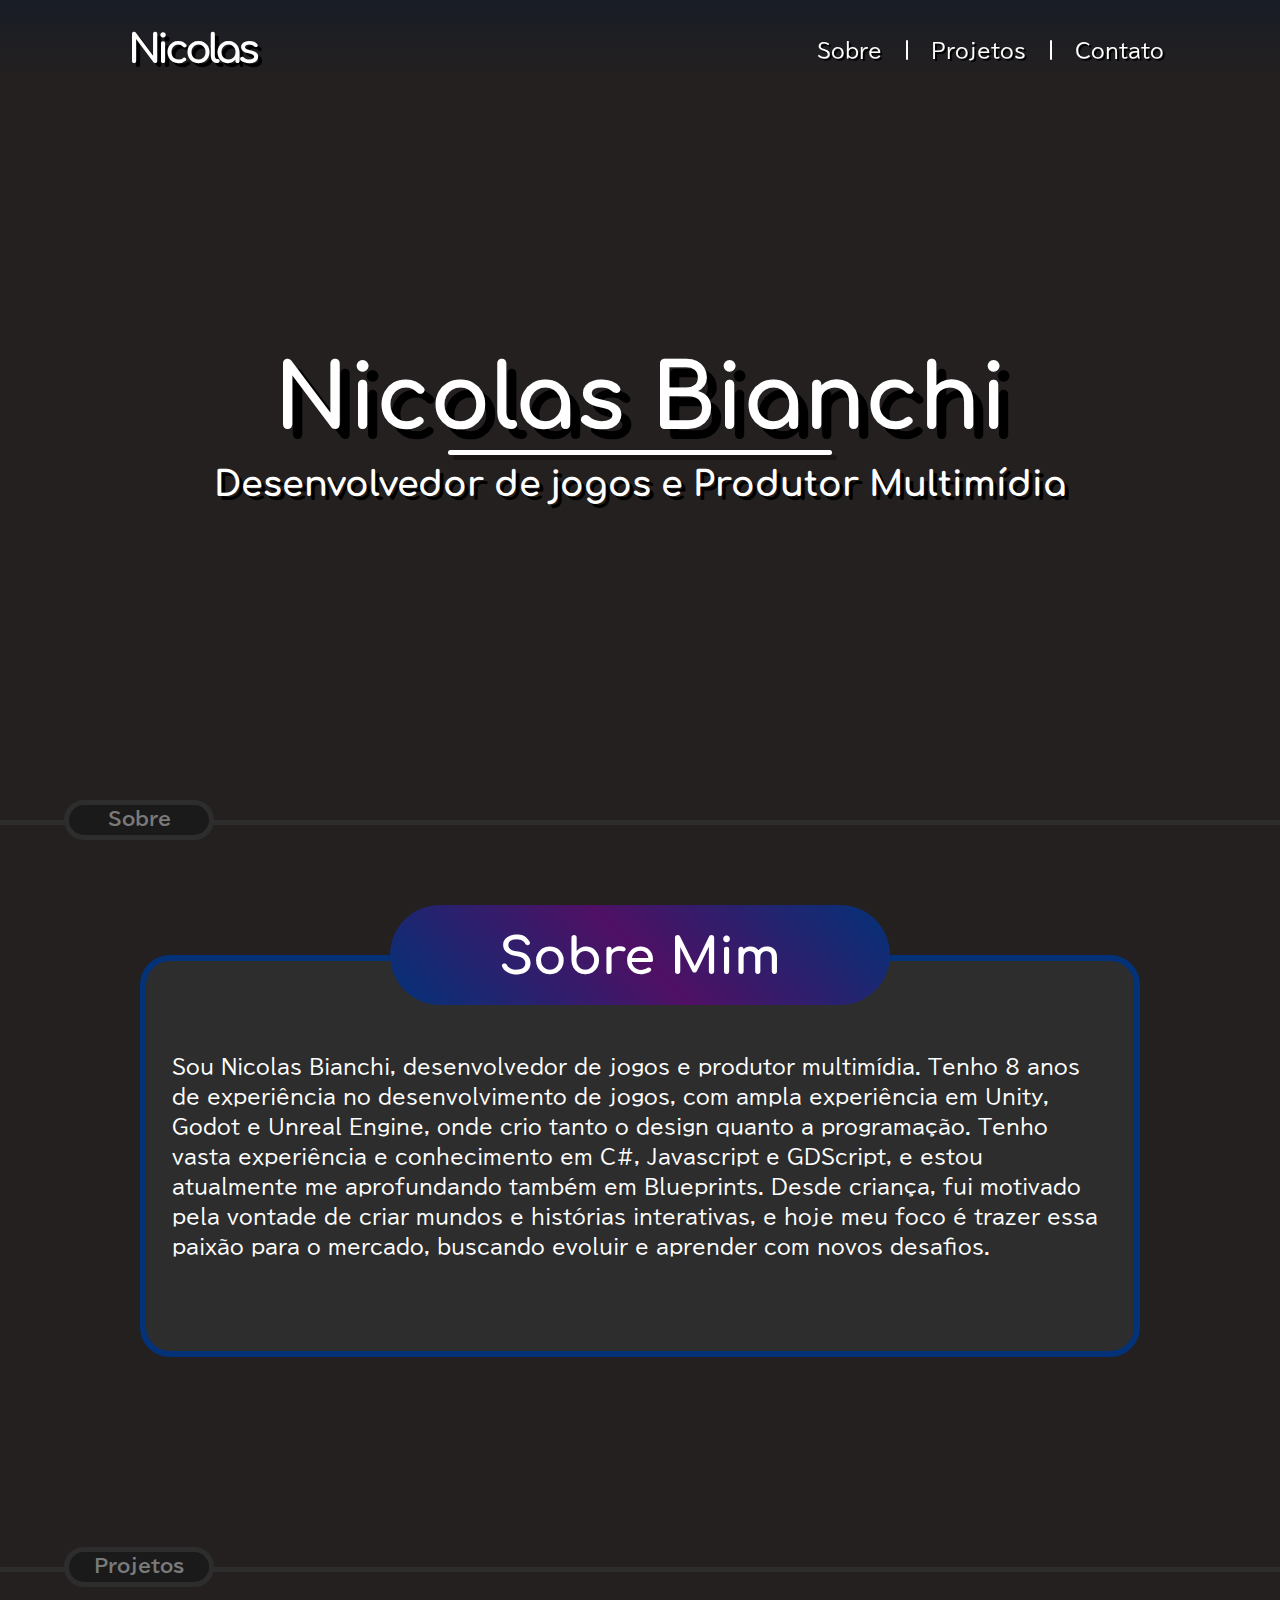
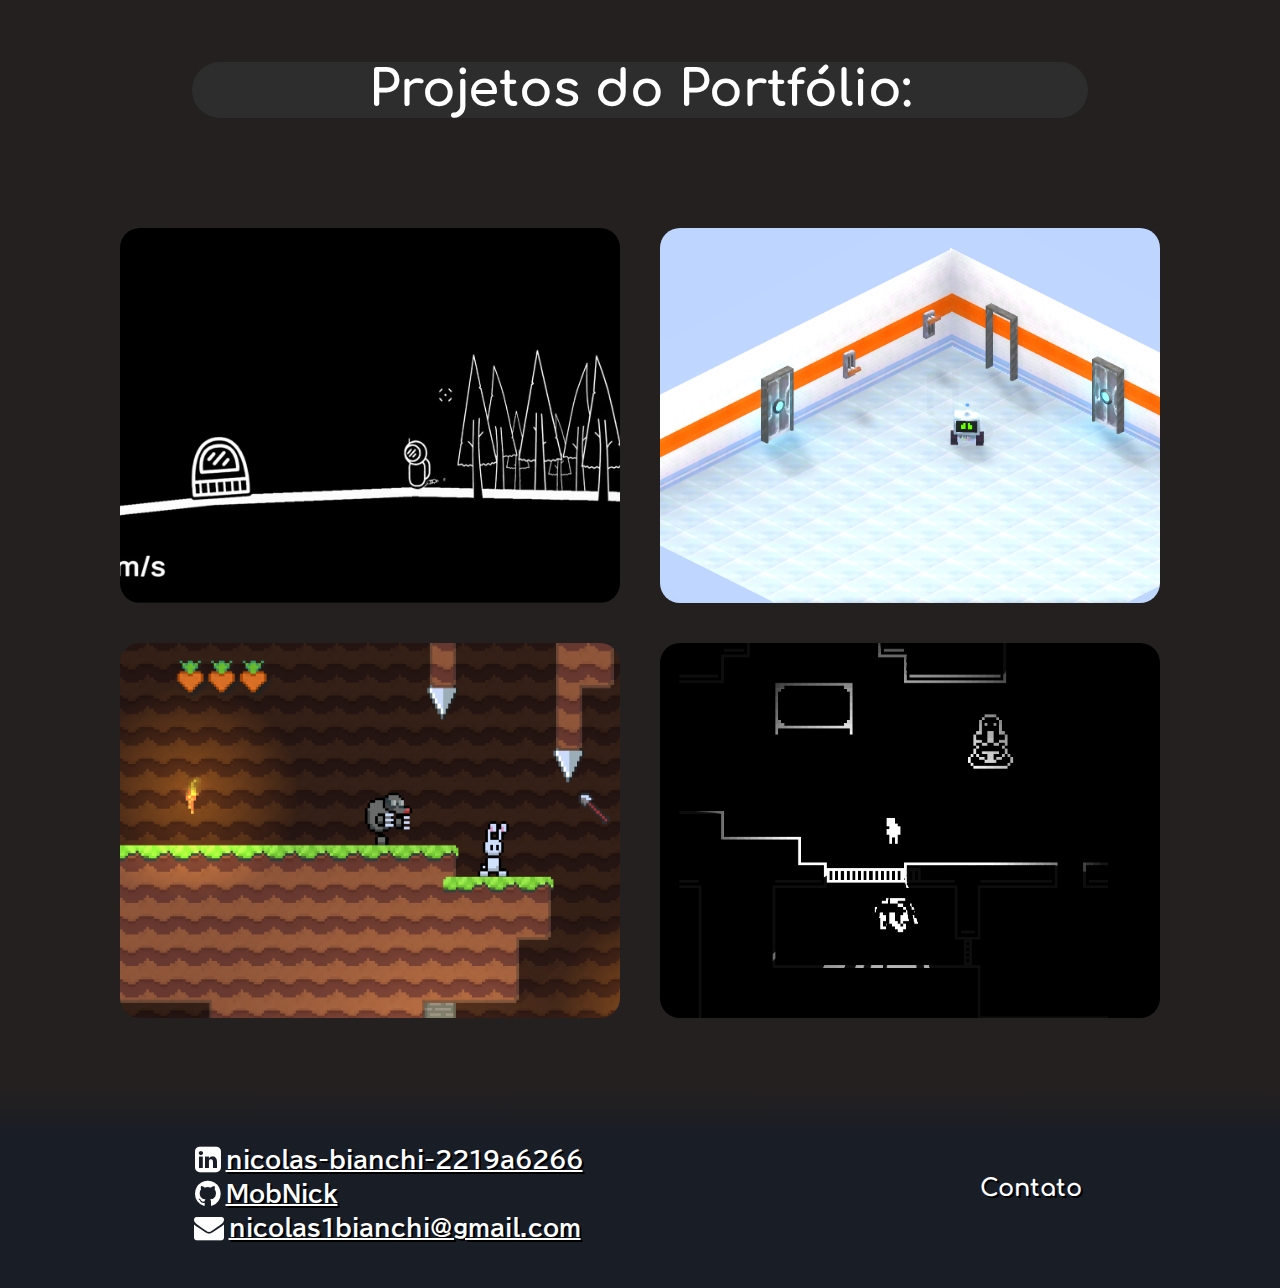
==== index.html @ 75917677 "site feito" ====
<!DOCTYPE html>
<html lang="pt-br" id="top">
<head>
    <meta charset="UTF-8">
    <meta name="viewport" content="width=device-width, initial-scale=1.0">
    <title>Portfólio Nicolas Bianchi</title>
    <link rel="preconnect" href="https://fonts.googleapis.com">
    <link rel="preconnect" href="https://fonts.gstatic.com" crossorigin>
    <link href="https://fonts.googleapis.com/css2?family=BIZ+UDPGothic&family=Comfortaa:wght@700&display=swap" rel="stylesheet">
    <link rel="stylesheet" href="css/header.css">
    <link rel="stylesheet" href="css/geral.css">
    <link rel="stylesheet" href="css/home.css">
    <link rel="stylesheet" href="css/sobre.css"> 
    <link rel="stylesheet" href="css/projetos.css">
    <link rel="stylesheet" href="css/contato.css">  
    <link rel="stylesheet" href="css/footer.css">  
    <link rel="stylesheet" href="https://cdnjs.cloudflare.com/ajax/libs/font-awesome/4.7.0/css/font-awesome.min.css">
</head>
<body>
    <header class="menu">
        <a href="#top", class="menu-title-a"><h1 class="menu-title">Nicolas</h1></a>
        
        <nav>
            <ul class="menu-links">
                <li><a href="#sobre">Sobre</a></li>
                <div class="line"></div>
                <li><a href="#projetos">Projetos</a></li>
                <div class="line"></div>
                <li><a href="#rodape">Contato</a></li>
            </ul>
        </nav>
    </header>
    <main>
        <section class="home">
            <div class="title-div">
                <h1 class="title">Nicolas Bianchi</h1>
                <div class="title-line"></div>
                <h2 class="subtitle">Desenvolvedor de jogos e Produtor Multimídia</h2>
            </div>
        </section>
        <div class="section-line" id="sobre">
            <div class="line-title">
                <h3>Sobre</h3>
            </div>
        </div>
        <section class="sobre">
            <div class="porque">
                <div class="porque-title">
                    <h2>Sobre Mim</h2>
                </div>
                <div class="porque-text">
                    <p>Sou Nicolas Bianchi, desenvolvedor de jogos e produtor multimídia. Tenho 8 anos de experiência no desenvolvimento de jogos, com ampla experiência em Unity, Godot e Unreal Engine, onde crio tanto o design quanto a programação. Tenho vasta experiência e conhecimento em C#, Javascript e GDScript, e estou atualmente me aprofundando também em Blueprints. Desde criança, fui motivado pela vontade de criar mundos e histórias interativas, e hoje meu foco é trazer essa paixão para o mercado, buscando evoluir e aprender com novos desafios.</p>
                </div>
            </div>
        </section>
        <div class="section-line" id="projetos">
            <div class="line-title">
                <h3>Projetos</h3>
            </div>
        </div>
        <section class="galeria">
            <h2 class="galeria-title">Projetos do Portfólio:</h2>
            <figure class="galeria-figure">
                <a class="galeria-moldura" href="Paginas/SpaceGame.html">
                    <img src="midia/IconesProjetos/SpaceGame.png" alt="Imagem de jogo espacial" id="offset">
                    <div class="desc-galeria">
                        <h4 class="gal-img-title">Jogo Espacial</h4>
                        <p class="galeria-nome">Feito no Unity</p>
                    </div>
                </a>
                <a class="galeria-moldura" href="Paginas/Programing.html">
                    <img src="midia/IconesProjetos/Programing.png" alt="Jogo de um robô com portas e alavancas"  id="offset">
                    <div class="desc-galeria">
                        <h4 class="gal-img-title">Programing</h4>
                        <p class="galeria-nome">Feito no Godot</p>
                    </div>
                </a>
                <a class="galeria-moldura" href="Paginas/Rabbit Hole.html">
                    <img src="midia/IconesProjetos/RabbitHole.png" alt="Jogo de plataforma com um coelho"  id="offset">
                    <div class="desc-galeria">
                        <h4 class="gal-img-title">Rabbit Hole</h4>
                        <p class="galeria-nome">Feito no Unity</p>
                    </div>
                </a>
                <a class="galeria-moldura" href="Paginas/8 Bit Horror.html">
                    <img src="midia/IconesProjetos/8Bit Horror.png" alt="Jogo de terror retrô" id="bigger">
                    <div class="desc-galeria">
                        <h4 class="gal-img-title">8-Bit Horror</h4>
                        <p class="galeria-nome">Feito no Godot</p>
                    </div>
                </a>
            </figure>
        </section>
    </main>
    <footer class="rodape" id="rodape">
        <div class="info-nicolas">
            <a class="social linkedin" href="https://www.linkedin.com/in/nicolas-bianchi-2219a6266/" target="_blank">
                <i class="fa fa-linkedin-square"></i>
                <h3>nicolas-bianchi-2219a6266</h3>
            </a>
            <a class="social git" href="https://github.com/MobNick" target="_blank">
                <i class="fa fa-brands fa-github"></i>
                <h3>MobNick</h3>
            </a>
            <a class="social email" href="mailto:nicolas1bianchi@gmail.com" target="_blank">
                <i class="fa fa-solid fa-envelope"></i>
                <h3>nicolas1bianchi@gmail.com</h3>
            </a>
        </div>
        <div class="rodape-produtora">
            <h2>Contato</h2>
        </div>
    </footer>
</body>
</html>
---- css/header.css ----
.menu-title{
    font-size: 40px;
    letter-spacing: -4px;
    transition: .3s;
    text-shadow:4px 4px #000;
}
.menu-title-a{
    margin-left: 10vw;
}
.menu-title:hover{
    font-size: 42px;
    text-shadow:6px 6px #000;
}
li{
    font-family: 'BIZ UDPGothic', sans-serif;
}
.menu{
    top: 0;
    position: fixed;
    background: linear-gradient(#101b2b8f,#24202000 80%);
    min-height: 100px;
    width: 100vw;
    display: flex;
    justify-content: space-between;
    align-items: center;
    color: white;
    z-index: 10;
}
.menu nav{
    margin-right: 10vh;
}
.menu a{
    text-decoration: none;
    color: white;
    text-shadow:2px 2px #000;
}
.menu-links{
    display: flex;
}
.menu-links li{
    margin: 0 2vw;
    list-style: none;
}
.menu-links a{
    font-size: 20px;
    transition: .2s;
}
.menu-links a:hover{
    font-weight: 900;
    text-shadow:6px 6px #000;
}
.menu-links a:active{
    text-shadow:3px 3px #000;
    color: #a5c9ff;
}
.line{
    margin: 0 -2px;
    width: 2px;
    background-color: white;
    border-radius: 5px;
}
/*Responsividade*/
@media(max-width:750px) {
    .menu{
        flex-direction: column;
    }
    .menu-title-a{
        margin: 15px 0;
    }
    .menu nav{
        margin: 10px 0;
    }
}
@media(max-width:380px){
    .menu-links a{
        font-size: 17px;
    }
}
---- css/geral.css ----
*{
    margin: 0;
    padding: 0;
    box-sizing: border-box;
}
html{
    scroll-behavior: smooth;
}
::selection {
    color: white;
    background: #293b56;
}
body{
    background-color:#242020;
    overflow-x: hidden;
}
.section-line{
    background-color: #2D2D2D;
    width: 100%;
    height: 5px;
    margin-top: 100px;
    margin-bottom: 80px;
}
.line-title{
    text-align: center;
    background-color: #1A1A1A;
    border: 5px solid #2D2D2D;
    height: 40px;
    width: 150px;
    border-radius: 20px;
    position: relative;
    top: -20px;
    left: 5vw;
}
.section-line h3{
    position: inherit;
    padding: 5px;
    font-family: 'BIZ UDPGothic', sans-serif;
    color: #7a7a7a;
}
.house{
    height: 100px;
    align-self:flex-start;
}
---- css/home.css ----
.home{
    justify-content: center;
    width: 100%;
    height: 80vh;
}
.title-div{
    width: 100%;
    justify-content: center;
    align-items: center;
    display: flex;
    flex-direction: column;
}
h1{
    font-family: 'Comfortaa', cursive;
}
.title{
    margin-top: 350px;
    color: white;
    text-align: center;
    font-size: 90px;
    text-shadow:10px 10px #000;
}
.title-line{
    height: 5px;
    box-shadow: 5px 5px #00000051;
    width: 30%;
    background-color: #fff;
    border-radius: 10px;
}
.subtitle{
    margin: 10px 0;
    font-family: 'Comfortaa', cursive;
    color: #fff;
    font-size: 35px;
    text-align: center;
    text-shadow:4px 4px #000;
}
/*Responsividade*/
@media(max-width:500px){
    .title{
        margin-top: 200px;
    }
    .subtitle{
        font-size: 50px;
    }
}
---- css/sobre.css ----
.sobre{
    text-align: center;
    justify-content: center;
    width: 100vw;
}
.porque-title{
    max-width: 500px;
    height: 100px;
    background: linear-gradient(45deg, #033278, #4f1064,#033278);
    border-radius: 100px;
    text-align: center;
    padding: 25px 0;
    margin: 60px auto;
    z-index: 4;
}
.sobre h2{
    font-family: 'Comfortaa', cursive;
    color: white;
    font-size: 50px;
    white-space: nowrap;
}

/*Seção "Sobre Mim"*/
.porque{
    margin: 0 auto;
}
.porque-text{
    z-index: -1;
    top: -110px;
    max-width: 1000px;
    min-height: 300px;
    margin: 0 auto;
    background-color: #2D2D2D;
    position: relative;
    border: 6px solid #033278;
    border-radius: 30px;
}
.sobre p{
    padding: 90px 2vw;
    z-index: 1;
    font-family: 'BIZ UDPGothic', sans-serif;
    font-size: 20px;
    line-height: 30px;
    color: white;
    text-align: start;
}

/*Responsividade*/
@media(max-width:500px){
    .sobre p{
        padding-bottom: 20px;
    }
}
@media(max-width:445px){
    .porque h2{
        font-size: 40px;
    }
    .porque-title{
        padding: 55px 0;
    }
}
@media(max-width:375px){
    .porque h2{
        font-size: 30px;
    }
    .porque-title{
        padding: 60px 0;
    }
}
---- css/projetos.css ----
.galeria{
    width: 100%;
    justify-content: center;
}
.galeria h2{
    font-family: 'Comfortaa', cursive;
    color: white;
    margin: 90px auto;
    font-size: 50px;
    width: 70%;
    text-align: center;
    background-color: #2d2d2d;
    border-radius: 90px;
}
img{
    color: #fff;
}
/*Alinhamento das Imagens*/
.galeria-figure{
    display: flex;
    width: 80%;
    margin: 0 auto;
    flex-wrap: wrap;
    justify-content: center;
}
/*Interatividade da Imagem*/
.desc-galeria{
    background: linear-gradient(to left, #2d2d2d00, #2d2d2ddf);
    width: 100%;
    height: 110%;
    position: relative;
    top: -102%;
    left: -100%;
    transition: .3s;
    align-items: center;
    padding: 55% 10px;
}
.desc-galeria h4{
    width: 100%;
    color: white;
    font-family: 'Comfortaa', cursive;
    font-size: 20px;
    margin: 5px 10px;
}
.desc-galeria p{
    width: 100%;
    font-family: 'BIZ UDPGothic', sans-serif;
    font-size: 15px;
    margin: 3px 10px;
}
.galeria-desc-text{
    color: white;
}
.galeria-nome{
    font-weight: 100;
    font-style: italic;
    color: #ffffff7e;
}
.galeria-moldura{
    aspect-ratio: 4/3;
    margin: 20px 20px;
    width: 500px;
    justify-content: center;
    overflow: hidden;
    border-radius: 20px;
    transition: 1s;
}
.galeria-moldura img{
    height: 100%;
    object-fit: cover;
    transition: 1s;
    position: 50% 50%;
}
a{
    text-decoration: none;
}
#offset{
    position: relative;
    left: -10%;
}
#bigger{
    position: relative;
    left: -20%;
}
/*Responsividade*/
@media(max-width:1350px){
    .galeria-figure{
        width: 100%;
    }
}

@media(max-width:1079px){
    .galeria-moldura{
        margin: 30px 30px;
        width: 70%;
    }
    .galeria-moldura .desc-galeria{
        left: 0%;
    }
}

@media(max-width:700px){
    .galeria h2{
        font-size: 30px;
        width: 90%;
    }
}
@media(min-width:701px){
    .galeria-moldura:hover{
        transition: .3s;
        transform: scale(1.05);
        cursor: pointer;
        box-shadow: 0px 0px 20px -2px rgb(0, 0, 0);
    }
    .galeria-moldura:hover > .desc-galeria{
        left: 0%
    }
}
@media(max-width:700px){
    .galeria-figure{
        width: 100vw;
        overflow-x: hidden;
    }
    .galeria-moldura{
        width: 100vw;
        margin: 10px 0;
        border-radius: 0;
    }
    .galeria-moldura .desc-galeria{
        left: 0%;
    }
    .desc-galeria{
        background: linear-gradient( #2d2d2d00, #2d2d2ddf);
    }
}
---- css/contato.css ----
.contato{
    width: 100%;
    justify-content: center;
}
.contato h2{
    font-family: 'Comfortaa', cursive;
    color: white;
}
.contato-title{
    margin: 90px auto;
    font-size: 50px;
    width: 70%;
    text-align: center;
    background-color: #2d2d2d;
    border-radius: 90px;
}
.contato-header{
    background: linear-gradient(#9a1fc3, #6f148d);
    width: 100%;
    height: 100px;
    align-items: center;
    display: flex;
    justify-content: space-around;
    border-top-left-radius: 30px;
    border-top-right-radius: 30px;
}
.contato-header h2{
    font-size: 30px;
}
.contato-header h3{
    font-family: 'BIZ UDPGothic', sans-serif;
    color: white;
    font-weight: 100;
    font-size: 20px;
}
.contato-container{
    width: 70%;
    min-height: 70vh;
    background: linear-gradient(#2d2d2d 0%, #1A1A1A 70%);
    margin: 10px auto;
    border-radius: 30px;
}
form{
    margin: 30px 20px;
}
form input[type="text"],
form input[type="tel"],
form input[type="email"],
form textarea, select{
    font-family: 'BIZ UDPGothic', sans-serif;
    color: white;
    background-color: #1A1A1A;
    width: 100%;
    height: 50px;
    align-items: center;
    border: 1px solid #313131;
    margin-bottom: 5px;
    padding-left: 30px;
    font-size: 18px;
    background-repeat: no-repeat;
    background-size: 30px;
    background-position: 10px center;
    border-radius: 7px;
}
form textarea{
    padding-top: 15px;
    height: 200px;
    resize: none;
}
form input[type="submit"]{
    font-family: 'BIZ UDPGothic', sans-serif;
    background-color: white;
    color: #281a26;
    padding: 5px 30px;
    font-size: 18px;
    font-weight: 900;
    border-radius: 30px;
    border: 1px solid transparent;
    transition: .2s;
    height: 50px;
    margin-top: 30px;
}
form input[type="submit"]:hover{
    background-color: transparent;
    color: white;
    border: 1px solid white;
    cursor: pointer;
}
.btn{
    display: flex;
    justify-content: center;
}

/*Responsividade*/
@media(max-width:700px){
    .contato h2{
        font-size: 30px;
    }
    .contato-title{
        width: 90%;
    }
}
@media(max-width:1200px){
    .contato-header{
        flex-direction: column;
    }
    .contato-container{
        width: 90vw;
        border-radius: 30px;
    }
}
@media(max-width:900px){
    .contato-container{
        width: 100vw;
        border-radius: 30px;
    }
}
---- css/footer.css ----
.rodape{
    margin-top: 50px;
    bottom: 0;
    background: linear-gradient(#24202000,#101b2b8f 25%);
    min-height: 200px;
    width: 100vw;
    display: flex;
    justify-content: space-around;
    align-items: center;
    color: white;
}
.rodape h2{
    font-family: 'Comfortaa', cursive;
    text-shadow:2px 2px #000;
}
.rodape h3{
    font-family: 'BIZ UDPGothic', sans-serif;
    text-shadow:2px 2px #000;
    text-decoration: underline;
}
.social{
    color: #fff;
    font-size: 20px;
    margin-top: 10px;
    display: flex;
    align-items: center;
    text-decoration: none;
}
.fa{
    margin-right: 10px;
    scale: 150%;
}
.rodape-produtora{
    align-items: center;
    justify-content: center;
    text-align: center;
}
.rodape-fip{
    font-size: 50px;
}
/*Responsividade*/
@media(max-width:600px){
    .rodape{
        flex-direction: column;
    }
    .insta, .info-nicolas{
        justify-content: center;
    }
    .info-nicolas{
        margin: 30px 0;
    }
    .social h3{
        font-size: 20px;
    }
}

@media(max-width:400px){
    .social h3{
        font-size: 15px;
    }
}
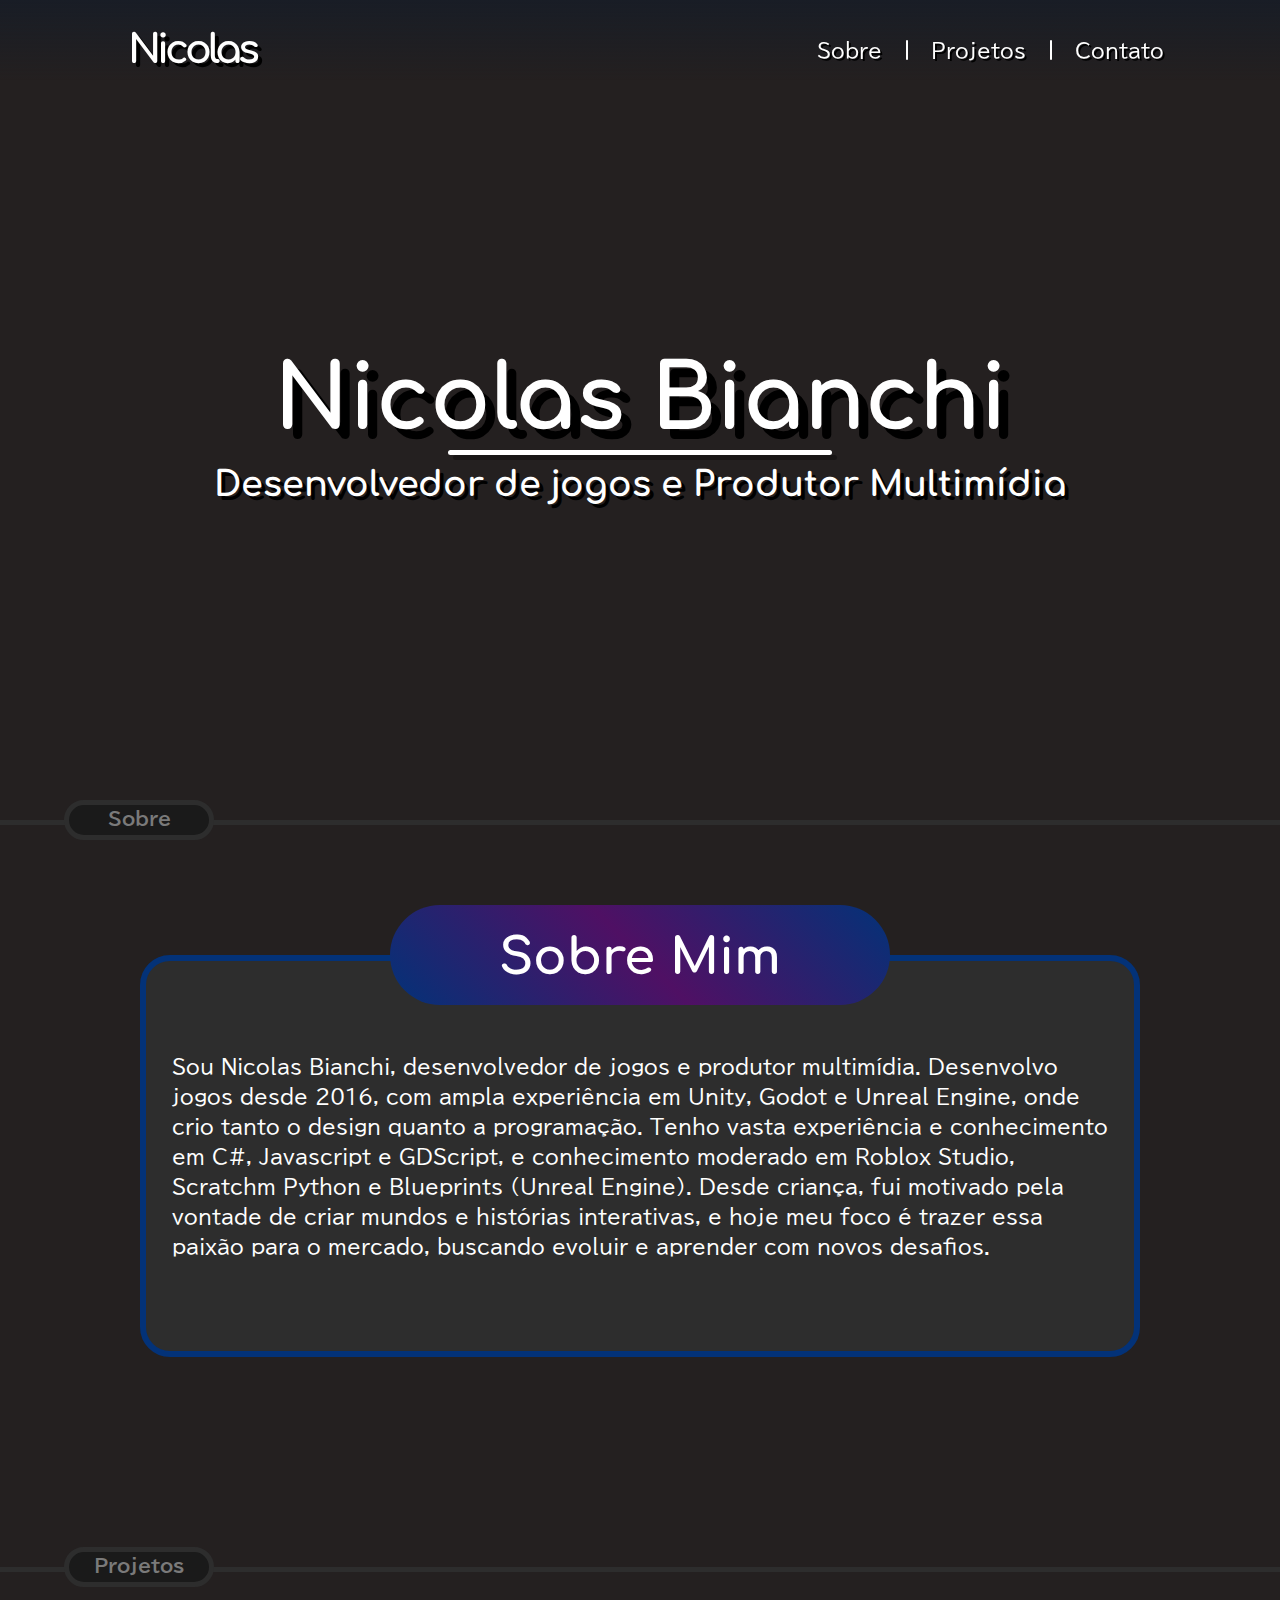
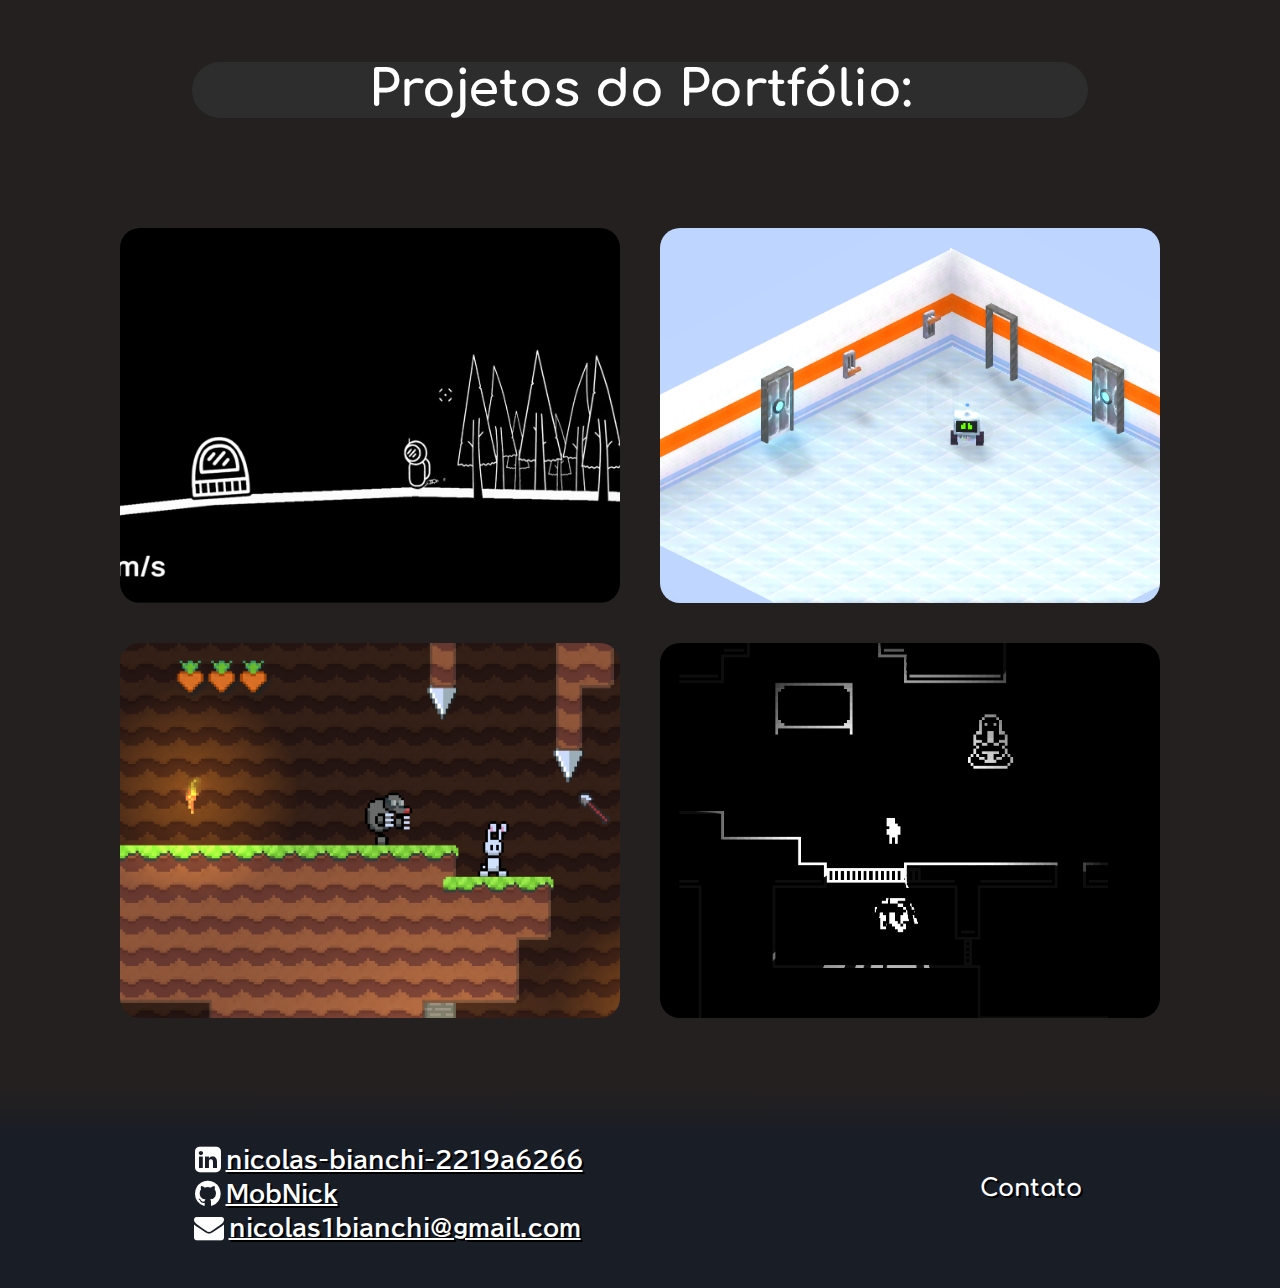
==== commit 504985fc: "Add files via upload" ====
--- a/index.html
+++ b/index.html
@@ -1,115 +1,115 @@
-<!DOCTYPE html>
-<html lang="pt-br" id="top">
-<head>
-    <meta charset="UTF-8">
-    <meta name="viewport" content="width=device-width, initial-scale=1.0">
-    <title>Portfólio Nicolas Bianchi</title>
-    <link rel="preconnect" href="https://fonts.googleapis.com">
-    <link rel="preconnect" href="https://fonts.gstatic.com" crossorigin>
-    <link href="https://fonts.googleapis.com/css2?family=BIZ+UDPGothic&family=Comfortaa:wght@700&display=swap" rel="stylesheet">
-    <link rel="stylesheet" href="css/header.css">
-    <link rel="stylesheet" href="css/geral.css">
-    <link rel="stylesheet" href="css/home.css">
-    <link rel="stylesheet" href="css/sobre.css"> 
-    <link rel="stylesheet" href="css/projetos.css">
-    <link rel="stylesheet" href="css/contato.css">  
-    <link rel="stylesheet" href="css/footer.css">  
-    <link rel="stylesheet" href="https://cdnjs.cloudflare.com/ajax/libs/font-awesome/4.7.0/css/font-awesome.min.css">
-</head>
-<body>
-    <header class="menu">
-        <a href="#top", class="menu-title-a"><h1 class="menu-title">Nicolas</h1></a>
-        
-        <nav>
-            <ul class="menu-links">
-                <li><a href="#sobre">Sobre</a></li>
-                <div class="line"></div>
-                <li><a href="#projetos">Projetos</a></li>
-                <div class="line"></div>
-                <li><a href="#rodape">Contato</a></li>
-            </ul>
-        </nav>
-    </header>
-    <main>
-        <section class="home">
-            <div class="title-div">
-                <h1 class="title">Nicolas Bianchi</h1>
-                <div class="title-line"></div>
-                <h2 class="subtitle">Desenvolvedor de jogos e Produtor Multimídia</h2>
-            </div>
-        </section>
-        <div class="section-line" id="sobre">
-            <div class="line-title">
-                <h3>Sobre</h3>
-            </div>
-        </div>
-        <section class="sobre">
-            <div class="porque">
-                <div class="porque-title">
-                    <h2>Sobre Mim</h2>
-                </div>
-                <div class="porque-text">
-                    <p>Sou Nicolas Bianchi, desenvolvedor de jogos e produtor multimídia. Tenho 8 anos de experiência no desenvolvimento de jogos, com ampla experiência em Unity, Godot e Unreal Engine, onde crio tanto o design quanto a programação. Tenho vasta experiência e conhecimento em C#, Javascript e GDScript, e estou atualmente me aprofundando também em Blueprints. Desde criança, fui motivado pela vontade de criar mundos e histórias interativas, e hoje meu foco é trazer essa paixão para o mercado, buscando evoluir e aprender com novos desafios.</p>
-                </div>
-            </div>
-        </section>
-        <div class="section-line" id="projetos">
-            <div class="line-title">
-                <h3>Projetos</h3>
-            </div>
-        </div>
-        <section class="galeria">
-            <h2 class="galeria-title">Projetos do Portfólio:</h2>
-            <figure class="galeria-figure">
-                <a class="galeria-moldura" href="Paginas/SpaceGame.html">
-                    <img src="midia/IconesProjetos/SpaceGame.png" alt="Imagem de jogo espacial" id="offset">
-                    <div class="desc-galeria">
-                        <h4 class="gal-img-title">Jogo Espacial</h4>
-                        <p class="galeria-nome">Feito no Unity</p>
-                    </div>
-                </a>
-                <a class="galeria-moldura" href="Paginas/Programing.html">
-                    <img src="midia/IconesProjetos/Programing.png" alt="Jogo de um robô com portas e alavancas"  id="offset">
-                    <div class="desc-galeria">
-                        <h4 class="gal-img-title">Programing</h4>
-                        <p class="galeria-nome">Feito no Godot</p>
-                    </div>
-                </a>
-                <a class="galeria-moldura" href="Paginas/Rabbit Hole.html">
-                    <img src="midia/IconesProjetos/RabbitHole.png" alt="Jogo de plataforma com um coelho"  id="offset">
-                    <div class="desc-galeria">
-                        <h4 class="gal-img-title">Rabbit Hole</h4>
-                        <p class="galeria-nome">Feito no Unity</p>
-                    </div>
-                </a>
-                <a class="galeria-moldura" href="Paginas/8 Bit Horror.html">
-                    <img src="midia/IconesProjetos/8Bit Horror.png" alt="Jogo de terror retrô" id="bigger">
-                    <div class="desc-galeria">
-                        <h4 class="gal-img-title">8-Bit Horror</h4>
-                        <p class="galeria-nome">Feito no Godot</p>
-                    </div>
-                </a>
-            </figure>
-        </section>
-    </main>
-    <footer class="rodape" id="rodape">
-        <div class="info-nicolas">
-            <a class="social linkedin" href="https://www.linkedin.com/in/nicolas-bianchi-2219a6266/" target="_blank">
-                <i class="fa fa-linkedin-square"></i>
-                <h3>nicolas-bianchi-2219a6266</h3>
-            </a>
-            <a class="social git" href="https://github.com/MobNick" target="_blank">
-                <i class="fa fa-brands fa-github"></i>
-                <h3>MobNick</h3>
-            </a>
-            <a class="social email" href="mailto:nicolas1bianchi@gmail.com" target="_blank">
-                <i class="fa fa-solid fa-envelope"></i>
-                <h3>nicolas1bianchi@gmail.com</h3>
-            </a>
-        </div>
-        <div class="rodape-produtora">
-            <h2>Contato</h2>
-        </div>
-    </footer>
-</body>
+<!DOCTYPE html>
+<html lang="pt-br" id="top">
+<head>
+    <meta charset="UTF-8">
+    <meta name="viewport" content="width=device-width, initial-scale=1.0">
+    <title>Portfólio Nicolas Bianchi</title>
+    <link rel="preconnect" href="https://fonts.googleapis.com">
+    <link rel="preconnect" href="https://fonts.gstatic.com" crossorigin>
+    <link href="https://fonts.googleapis.com/css2?family=BIZ+UDPGothic&family=Comfortaa:wght@700&display=swap" rel="stylesheet">
+    <link rel="stylesheet" href="css/header.css">
+    <link rel="stylesheet" href="css/geral.css">
+    <link rel="stylesheet" href="css/home.css">
+    <link rel="stylesheet" href="css/sobre.css"> 
+    <link rel="stylesheet" href="css/projetos.css">
+    <link rel="stylesheet" href="css/contato.css">  
+    <link rel="stylesheet" href="css/footer.css">  
+    <link rel="stylesheet" href="https://cdnjs.cloudflare.com/ajax/libs/font-awesome/4.7.0/css/font-awesome.min.css">
+</head>
+<body>
+    <header class="menu">
+        <a href="#top", class="menu-title-a"><h1 class="menu-title">Nicolas</h1></a>
+        
+        <nav>
+            <ul class="menu-links">
+                <li><a href="#sobre">Sobre</a></li>
+                <div class="line"></div>
+                <li><a href="#projetos">Projetos</a></li>
+                <div class="line"></div>
+                <li><a href="#rodape">Contato</a></li>
+            </ul>
+        </nav>
+    </header>
+    <main>
+        <section class="home">
+            <div class="title-div">
+                <h1 class="title">Nicolas Bianchi</h1>
+                <div class="title-line"></div>
+                <h2 class="subtitle">Desenvolvedor de jogos e Produtor Multimídia</h2>
+            </div>
+        </section>
+        <div class="section-line" id="sobre">
+            <div class="line-title">
+                <h3>Sobre</h3>
+            </div>
+        </div>
+        <section class="sobre">
+            <div class="porque">
+                <div class="porque-title">
+                    <h2>Sobre Mim</h2>
+                </div>
+                <div class="porque-text">
+                    <p>Sou Nicolas Bianchi, desenvolvedor de jogos e produtor multimídia. Desenvolvo jogos desde 2016, com ampla experiência em Unity, Godot e Unreal Engine, onde crio tanto o design quanto a programação. Tenho vasta experiência e conhecimento em C#, Javascript e GDScript, e conhecimento moderado em Roblox Studio, Scratchm Python e Blueprints (Unreal Engine). Desde criança, fui motivado pela vontade de criar mundos e histórias interativas, e hoje meu foco é trazer essa paixão para o mercado, buscando evoluir e aprender com novos desafios.</p>
+                </div>
+            </div>
+        </section>
+        <div class="section-line" id="projetos">
+            <div class="line-title">
+                <h3>Projetos</h3>
+            </div>
+        </div>
+        <section class="galeria">
+            <h2 class="galeria-title">Projetos do Portfólio:</h2>
+            <figure class="galeria-figure">
+                <a class="galeria-moldura" href="SpaceGame.html">
+                    <img src="midia/IconesProjetos/SpaceGame.png" alt="Imagem de jogo espacial" id="offset">
+                    <div class="desc-galeria">
+                        <h4 class="gal-img-title">Jogo Espacial</h4>
+                        <p class="galeria-nome">Feito no Unity</p>
+                    </div>
+                </a>
+                <a class="galeria-moldura" href="Programing.html">
+                    <img src="midia/IconesProjetos/Programing.png" alt="Jogo de um robô com portas e alavancas"  id="offset">
+                    <div class="desc-galeria">
+                        <h4 class="gal-img-title">Programing</h4>
+                        <p class="galeria-nome">Feito no Godot</p>
+                    </div>
+                </a>
+                <a class="galeria-moldura" href="Rabbit Hole.html">
+                    <img src="midia/IconesProjetos/RabbitHole.png" alt="Jogo de plataforma com um coelho"  id="offset">
+                    <div class="desc-galeria">
+                        <h4 class="gal-img-title">Rabbit Hole</h4>
+                        <p class="galeria-nome">Feito no Unity</p>
+                    </div>
+                </a>
+                <a class="galeria-moldura" href="8 Bit Horror.html">
+                    <img src="midia/IconesProjetos/8Bit Horror.png" alt="Jogo de terror retrô" id="bigger">
+                    <div class="desc-galeria">
+                        <h4 class="gal-img-title">8-Bit Horror</h4>
+                        <p class="galeria-nome">Feito no Godot</p>
+                    </div>
+                </a>
+            </figure>
+        </section>
+    </main>
+    <footer class="rodape" id="rodape">
+        <div class="info-nicolas">
+            <a class="social linkedin" href="https://www.linkedin.com/in/nicolas-bianchi-2219a6266/" target="_blank">
+                <i class="fa fa-linkedin-square"></i>
+                <h3>nicolas-bianchi-2219a6266</h3>
+            </a>
+            <a class="social git" href="https://github.com/MobNick" target="_blank">
+                <i class="fa fa-brands fa-github"></i>
+                <h3>MobNick</h3>
+            </a>
+            <a class="social email" href="mailto:nicolas1bianchi@gmail.com" target="_blank">
+                <i class="fa fa-solid fa-envelope"></i>
+                <h3>nicolas1bianchi@gmail.com</h3>
+            </a>
+        </div>
+        <div class="rodape-produtora">
+            <h2>Contato</h2>
+        </div>
+    </footer>
+</body>
 </html>--- a/css/home.css
+++ b/css/home.css
@@ -36,11 +36,24 @@
     text-shadow:4px 4px #000;
 }
 /*Responsividade*/
+@media(max-width:900px){
+    .title{
+        font-size: 60px;
+    }
+    .title-line{
+        width: 70%;
+    }
+    .subtitle{
+        font-size: 30px;
+    }
+}
+
 @media(max-width:500px){
     .title{
         margin-top: 200px;
+        font-size: 45px;
     }
     .subtitle{
-        font-size: 50px;
+        font-size: 25px;
     }
 }